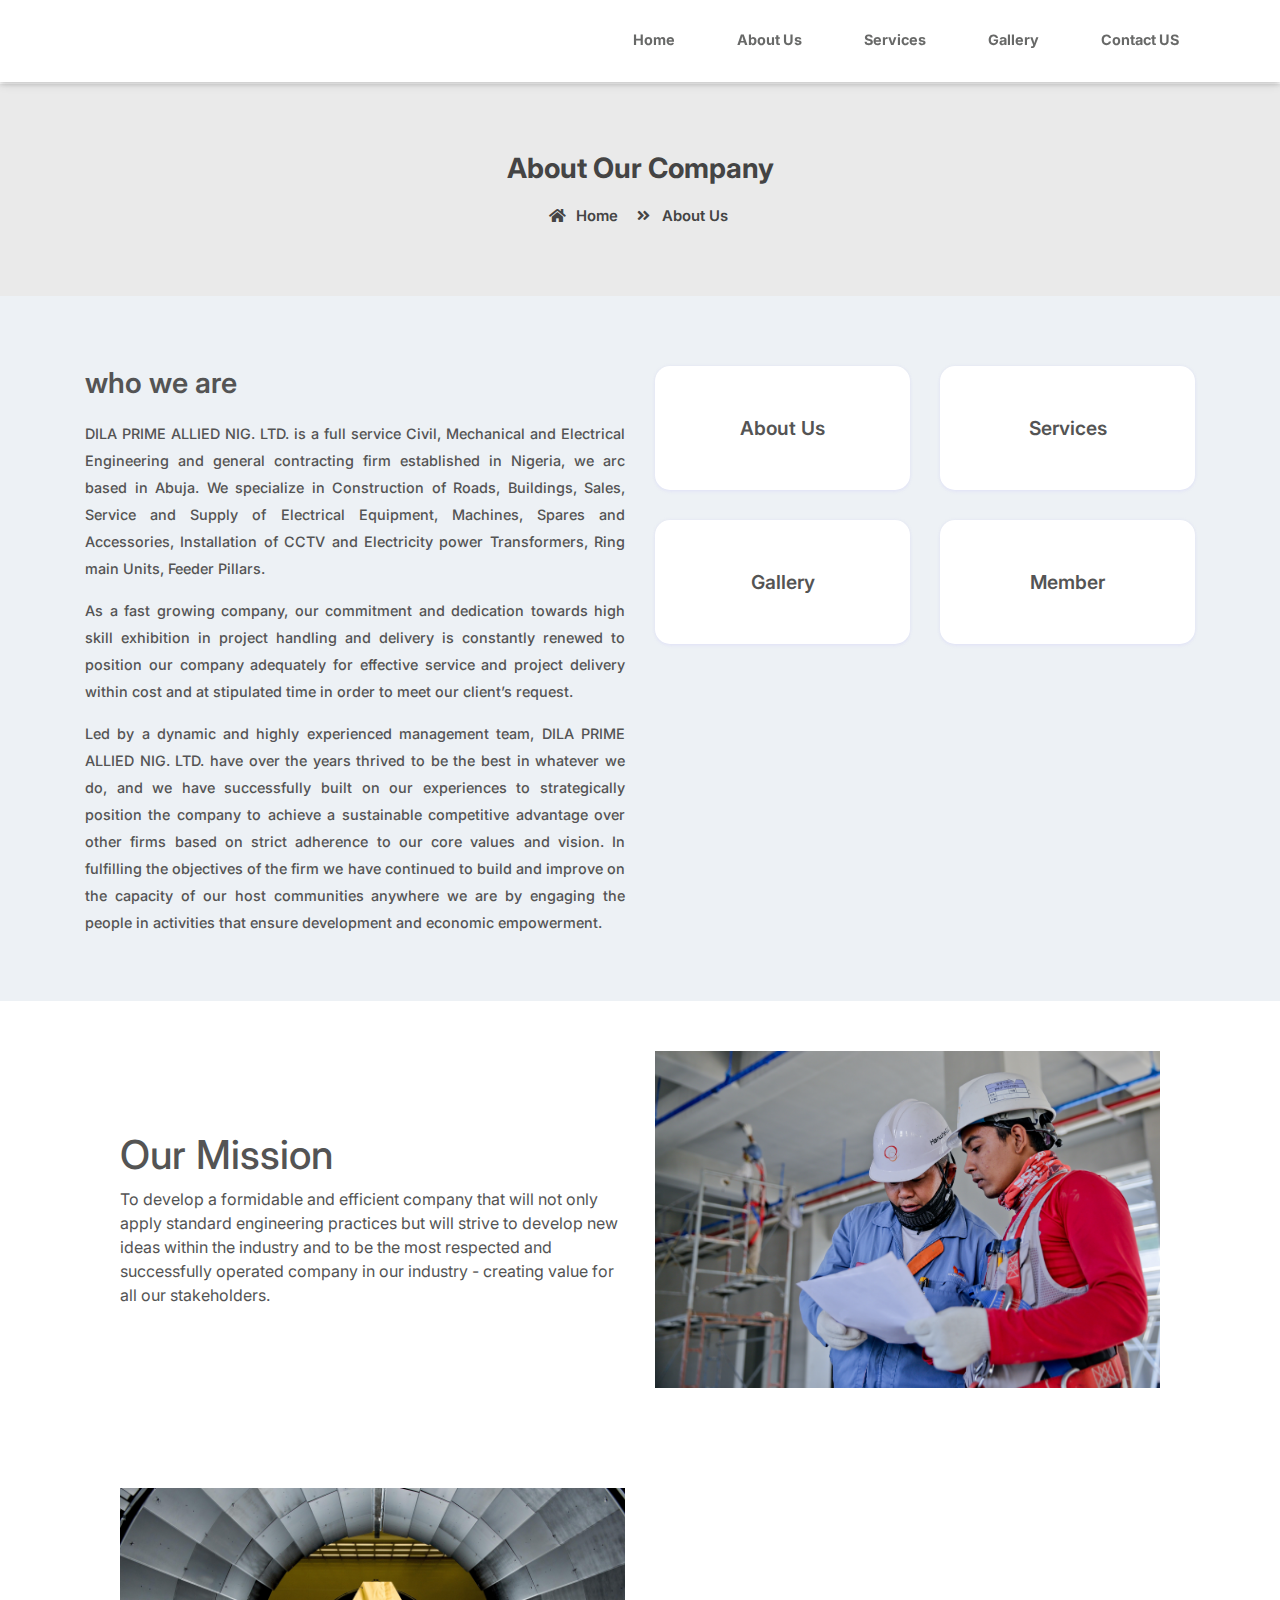
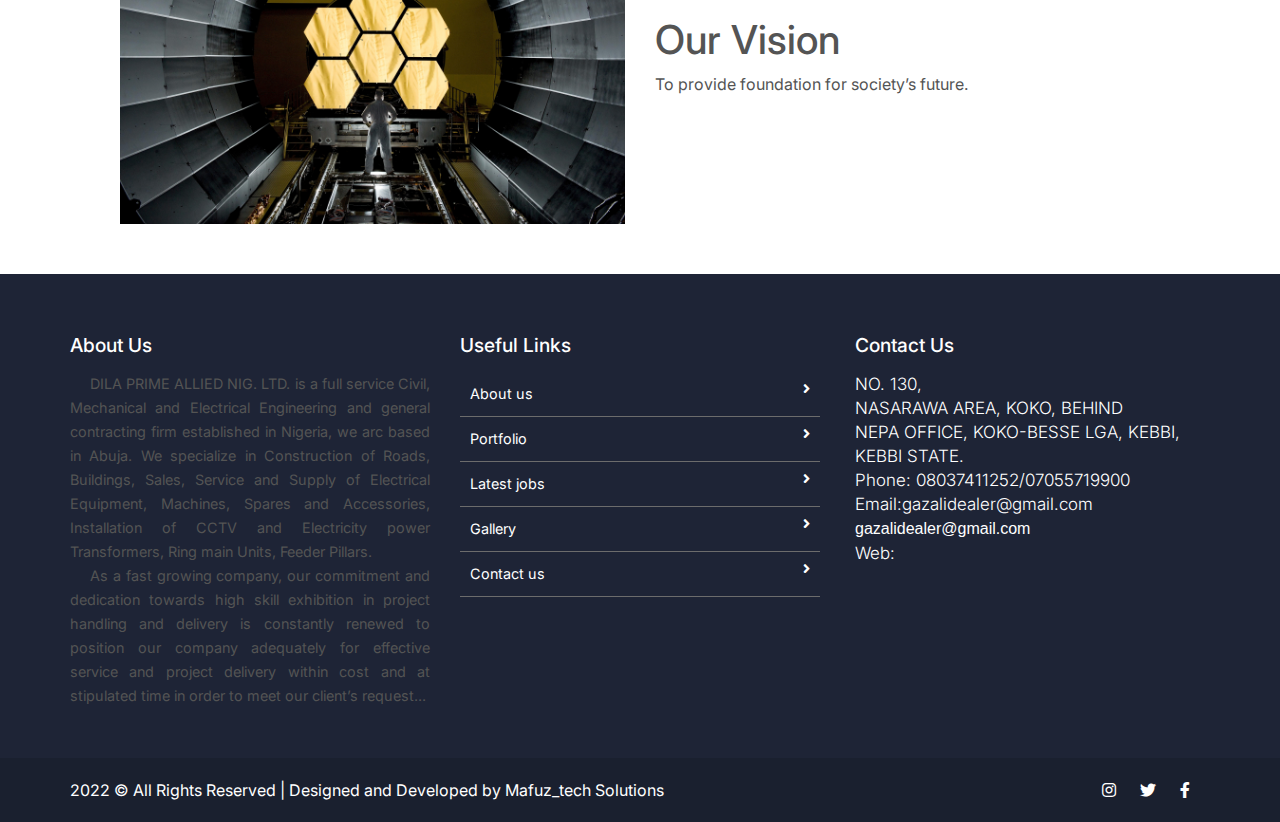
==== about_us.html @ 916b6026 "ADD:Update" ====
<!DOCTYPE html>
<html lang="en">

<head>
    <meta charset="utf-8" />
    <meta name="viewport" content="width=device-width, initial-scale=1, shrink-to-fit=no" />
    <title>Dilaprime Allied Nig.LTD</title>
    <link rel="shortcut icon" href="assets/images/fav.png" type="image/x-icon" />
    <link href="https://fonts.googleapis.com/css2?family=Ubuntu:wght@400;500&display=swap" rel="stylesheet" />
    <link rel="preconnect" href="https://fonts.googleapis.com" />
    <link rel="preconnect" href="https://fonts.gstatic.com" crossorigin />
    <link href="https://fonts.googleapis.com/css2?family=Inter:wght@400;700;800;900&display=swap" rel="stylesheet" />
    <link rel="shortcut icon" href="assets/images/fav.jpg" />
    <link rel="stylesheet" href="assets/css/bootstrap.min.css" />
    <link rel="stylesheet" href="assets/css/all.min.css" />
    <link rel="stylesheet" href="assets/css/animate.css" />
    <link rel="stylesheet" href="assets/plugins/slider/css/owl.carousel.min.css" />
    <link rel="stylesheet" href="assets/plugins/slider/css/owl.theme.default.css" />
    <link rel="stylesheet" type="text/css" href="assets/css/style.css" />
</head>

<body>
    <header class="continer-fluid">
        <div id="menu-jk" class="header-bottom">
            <div class="container">
                <div class="row nav-row">
                    <div class="col-lg-3 col-md-12 logo">
                        <a href="index.html">
                            <img src="" alt="" />
                            <a data-toggle="collapse" data-target="#menu" href="#menu"><i class="fas d-block d-lg-none small-menu fa-bars"></i
                ></a>
                        </a>
                    </div>
                    <div id="menu" class="col-lg-9 col-md-12 d-none d-lg-block nav-col">
                        <ul class="navbad">
                            <li class="nav-item active">
                                <a class="nav-link" href="index.html">Home </a>
                            </li>
                            <li class="nav-item">
                                <a class="nav-link" href="about_us.html">About Us</a>
                            </li>
                            <li class="nav-item">
                                <a class="nav-link" href="services.html">Services</a>
                            </li>

                            <li class="nav-item">
                                <a class="nav-link" href="gallery.html">Gallery</a>
                            </li>

                            <!-- <li class="nav-item">
                                <a class="nav-link" href="blog.html">Blog</a>
                            </li> -->
                            <li class="nav-item">
                                <a class="nav-link" href="contact_us.html">Contact US</a>
                            </li>
                        </ul>
                    </div>
                </div>
            </div>
        </div>
    </header>

    <!--  ************************* Page Title Starts Here ************************** -->

    <div class="page-nav no-margin row">
        <div class="container">
            <div class="row">
                <h2>About Our Company</h2>
                <ul>
                    <li>
                        <a href="#"><i class="fas fa-home"></i> Home</a>
                    </li>
                    <li><i class="fas fa-angle-double-right"></i> About Us</li>
                </ul>
            </div>
        </div>
    </div>

    <!--  ************************* About Us Starts Here ************************** -->

    <div class="about-us container-fluid">
        <div class="container">
            <div class="row natur-row no-margin w-100">
                <div class="text-part col-md-6">
                    <h2>who we are</h2>
                    <p>
                        DILA PRIME ALLIED NIG. LTD. is a full service Civil, Mechanical and Electrical Engineering and general contracting firm established in Nigeria, we arc based in Abuja. We specialize in Construction of Roads, Buildings, Sales, Service and Supply of Electrical
                        Equipment, Machines, Spares and Accessories, Installation of CCTV and Electricity power Transformers, Ring main Units, Feeder Pillars.
                    </p>
                    <p>
                        As a fast growing company, our commitment and dedication towards high skill exhibition in project handling and delivery is constantly renewed to position our company adequately for effective service and project delivery within cost and at stipulated time
                        in order to meet our client’s request.
                    </p>

                    <p>
                        Led by a dynamic and highly experienced management team, DILA PRIME ALLIED NIG. LTD. have over the years thrived to be the best in whatever we do, and we have successfully built on our experiences to strategically position the company to achieve a sustainable
                        competitive advantage over other firms based on strict adherence to our core values and vision. In fulfilling the objectives of the firm we have continued to build and improve on the capacity of our host communities anywhere we
                        are by engaging the people in activities that ensure development and economic empowerment.
                    </p>
                </div>
                <div class="image-part col-md-6">
                    <div class="about-quick-box row">
                        <div class="col-md-6">
                            <div class="about-qcard">
                                <iconify-icon icon="flat-color-icons:about" class="icons"></iconify-icon>
                                <a href="">
                                    <p>About Us</p>
                                </a>
                            </div>
                        </div>
                        <div class="col-md-6">
                            <div class="about-qcard">
                                <iconify-icon icon="ic:outline-design-services" class="icons"></iconify-icon>
                                <a href="services.html">
                                    <p>Services</p>
                                </a>
                            </div>
                        </div>
                        <div class="col-md-6">
                            <div class="about-qcard">
                                <iconify-icon icon="dashicons:format-gallery" class="icons"></iconify-icon>
                                <a href="gallery.html">
                                    <p>Gallery</p>
                                </a>
                            </div>
                        </div>
                        <div class="col-md-6">
                            <div class="about-qcard">
                                <iconify-icon icon="codicon:symbol-enum-member" class="icons"></iconify-icon>
                                <a href="about_us.html">
                                    <p>Member</p>
                                </a>
                            </div>
                        </div>
                    </div>
                </div>
            </div>
        </div>
    </div>

    <!-- ################# Mission Vision Start Here #######################--->

    <section class="container-fluid mission-vision">
        <div class="container">
            <div class="row mission">
                <div class="col-md-6 mv-det">
                    <h1>Our Mission</h1>
                    <p>
                        To develop a formidable and efficient company that will not only apply standard engineering practices but will strive to develop new ideas within the industry and to be the most respected and successfully operated company in our industry - creating value
                        for all our stakeholders.
                    </p>
                </div>
                <div class="col-md-6 mv-img">
                    <img src="assets/imgs/2.jpg" alt="" />
                </div>
            </div>
            <div class="row vision">
                <div class="col-md-6 mv-img">
                    <img src="assets/imgs/6.jpg" alt="" />
                </div>
                <div class="col-md-6 mv-det">
                    <h1>Our Vision</h1>
                    <p>To provide foundation for society’s future.</p>
                </div>
            </div>
        </div>
    </section>

    <!--  ************************* Footer Starts Here ************************** -->

    <footer class="footer">
        <div class="container">
            <div class="row">
                <div class="col-md-4 col-sm-12">
                    <h2>About Us</h2>
                    <p>
                        DILA PRIME ALLIED NIG. LTD. is a full service Civil, Mechanical and Electrical Engineering and general contracting firm established in Nigeria, we arc based in Abuja. We specialize in Construction of Roads, Buildings, Sales, Service and Supply of Electrical
                        Equipment, Machines, Spares and Accessories, Installation of CCTV and Electricity power Transformers, Ring main Units, Feeder Pillars.
                    </p>
                    <p>
                        As a fast growing company, our commitment and dedication towards high skill exhibition in project handling and delivery is constantly renewed to position our company adequately for effective service and project delivery within cost and at stipulated time
                        in order to meet our client’s request...
                    </p>
                </div>
                <div class="col-md-4 col-sm-12">
                    <h2>Useful Links</h2>
                    <ul class="list-unstyled link-list">
                        <li>
                            <a ui-sref="about" href="#/about">About us</a
                ><i class="fa fa-angle-right"></i>
              </li>
              <li>
                <a ui-sref="portfolio" href="#/portfolio">Portfolio</a
                ><i class="fa fa-angle-right"></i>
              </li>
              <li>
                <a ui-sref="products" href="#/products">Latest jobs</a
                ><i class="fa fa-angle-right"></i>
              </li>
              <li>
                <a ui-sref="gallery" href="#/gallery">Gallery</a
                ><i class="fa fa-angle-right"></i>
              </li>
              <li>
                <a ui-sref="contact" href="#/contact">Contact us</a
                ><i class="fa fa-angle-right"></i>
              </li>
            </ul>
          </div>
          <div class="col-md-4 col-sm-12 map-img">
            <h2>Contact Us</h2>
            <address class="md-margin-bottom-40">
              NO. 130, <br />
              NASARAWA AREA, KOKO, BEHIND<br />
              NEPA OFFICE, KOKO-BESSE LGA, KEBBI,<br />
              KEBBI STATE. <br />
              Phone: 08037411252/07055719900<br />
              Email:gazalidealer@gmail.com
              <a href="gazalidealer@gmail.com" class=""
                >gazalidealer@gmail.com</a
              ><br />
              Web: <a href="smart-eye.html" class=""></a>
                            </address>
                </div>
            </div>

            <!-- <div class="nav-box row clearfix">
                <div class="inner col-md-9 clearfix">
                    <ul class="footer-nav clearfix">
                        <li><a href="#">Home</a></li>
                        <li><a href="#">About</a></li>
                        <li><a href="#">Gallery</a></li>
                        <li><a href="#">Servies</a></li>
                        <li><a href="#">Blog</a></li>
                        <li><a href="#">Contact</a></li>
                    </ul>
                </div>
                <div class="donate-link col-md-3">
                    <a href="donate.html" class="btn btn-primary"><span class="btn-title">Donate Now</span></a
            >
          </div>
        </div> -->
        </div>
    </footer>
    <div class="copy">
        <div class="container">
            <a href="#">2022 &copy; All Rights Reserved | Designed and Developed by
          Mafuz_tech Solutions</a
        >

        <span>
          <!-- <a href="#"><i class="fab fa-github"></i></a> -->
            <a href="https://www.instagram.com/dilaprimealliedngltd/"><i class="fab fa-instagram"></i
          ></a>
            <!-- <a><i class="fab fa-pinterest-p"></a> -->
            <a href="#"><i class="fab fa-twitter"></i></a>
            <a href="https://web.facebook.com/profile.php?id=100084961434493"><i class="fab fa-facebook-f"></i
          ></a>
            </span>
        </div>
    </div>
</body>

<script src="assets/js/jquery-3.2.1.min.js"></script>
<script src="assets/js/popper.min.js"></script>
<script src="assets/js/bootstrap.min.js"></script>
<script src="assets/plugins/scroll-fixed/jquery-scrolltofixed-min.js"></script>
<script src="assets/plugins/slider/js/owl.carousel.min.js"></script>
<script src="assets/js/script.js"></script>
<script src="https://code.iconify.design/iconify-icon/1.0.0-beta.3/iconify-icon.min.js"></script>

</html>
---- assets/css/style.css ----
/* ===================================== Import Variables ================================== */

@import url(https://fonts.googleapis.com/css?family=Montserrat:300,400,600,700);
@import url(https://fonts.googleapis.com/css?family=Arimo:300,400,400italic,700,700italic);

/* ===================================== Basic CSS ==================================== */

* {
    margin: 0px;
    padding: 0px;
    list-style: none;
}

img {
    max-width: 100%;
}

a {
    text-decoration: none;
    outline: none;
    color: rgb(29, 28, 28);
}

a:hover {
    background-color: none;
    color: rgb(59, 59, 59);
}

ul {
    margin-bottom: 0;
    padding-left: 0;
}

a:hover,
a:focus,
input,
textarea {
    text-decoration: none;
    outline: none;
}

.center {
    text-align: center;
}

.left {
    text-align: left;
}

.right {
    text-align: right;
}

.cp {
    cursor: pointer;
}

html,
body {
    height: 100%;
    font-family: "inter", sans-serif;
    font-weight: 400;
    line-height: 1.5rem;
}

p {
    margin-bottom: 0px;
    width: 100%;
    color: #545454;
}

.no-padding {
    padding: 0px;
}

.no-margin {
    margin: 0px;
}

.hid {
    display: none;
}

.top-mar {
    margin-top: 15px;
}

.h-100 {
    height: 100%;
}

::placeholder {
    color: #747f8a !important;
    font-size: 13px;
    opacity: 0.5 !important;
}

.container-fluid {
    padding: 0px;
}

h1,
h2,
h3,
h4,
h5,
h6 {
    color: #545454;
}

body {
    background-color: #f1f1f145 !important;
    -webkit-font-smoothing: antialiased;
    -moz-osx-font-smoothing: grayscale;
    text-rendering: optimizeLegibility;
    /* color: #424141; */
    overflow-x: hidden;
}

.session-title {
    padding: 30px;
    margin: 0px;
    margin-bottom: 20px;
}

@media screen and (max-width: 767px) {
    .session-title {
        padding: 5px;
    }
}

.session-title h2 {
    width: 100%;
    text-align: center;
    font-weight: 600;
    margin-bottom: 0px;
}

.session-title p {
    max-width: 850px;
    text-align: center;
    float: none;
    margin: auto;
    font-size: 0.9rem;
    margin-top: 6px;
}

.session-title span {
    float: right;
    font-style: italic;
}

.inner-title {
    padding: 20px;
    padding-left: 0px;
    margin: 0px;
    margin-bottom: 10px;
    padding-bottom: 0px;
    border-bottom: 1px solid #ccccccc4;
    display: block;
    padding-right: 0px;
}

.inner-title h2 {
    width: 100%;
    text-align: center;
    font-size: 1rem;
    font-weight: 600;
    text-align: left;
    border-bottom: 1px solid #863dd9;
    padding-bottom: 10px;
    margin-bottom: 0px;
    width: 300px;
}

.inner-title p {
    width: 100%;
    text-align: center;
}

.inner-title .btn {
    float: right;
    margin-top: -38px;
    font-weight: 600;
    font-size: 0.8rem;
}

.page-nav {
    background-size: 100%;
    padding: 68px;
    text-align: center;
    background-color: #eaeaea;
}

.page-nav ul {
    float: none;
    margin: auto;
}

@media screen and (max-width: 992px) {
    .page-nav {
        background-size: auto;
    }
}

@media screen and (max-width: 767px) {
    .page-nav {
        padding-top: 200px;
        padding-bottom: 40px;
    }
}

@media screen and (max-width: 356px) {
    .page-nav {
        padding-top: 200px;
        padding-bottom: 40px;
    }
}

.page-nav h2 {
    font-size: 28px;
    width: 100%;
    font-weight: 700;
    color: #444;
}

@media screen and (max-width: 600px) {
    .page-nav h2 {
        font-size: 26px;
    }
}

.page-nav ul li {
    float: left;
    margin-right: 10px;
    margin-top: 10px;
    font-size: 16px;
    font-size: 0.93rem;
    font-weight: 600;
    color: #444;
}

.page-nav ul li i {
    width: 30px;
    text-align: center;
    color: #444;
}

.page-nav ul li a {
    color: #444;
    font-size: 0.93rem;
    font-weight: 600;
}

.logo {
    height: 4.5rem;
    background-color: none;
    color: #3cc88f;
}

.btn-success {
    background-color: #51be78;
    border-color: #51be78;
}

.btn-success:hover {
    background-color: #51be78 !important;
    border-color: #51be78 !important;
}

.btn-success:active {
    background-color: #51be78 !important;
    border-color: #51be78 !important;
}

.btn-success:focus {
    background-color: #51be78 !important;
    border-color: #51be78 !important;
    box-shadow: none !important;
}

.btn-primary {
    background-color: #3cc88f;
    border-color: #3cc88f;
}

.btn-primary:hover {
    background-color: #3cc88f !important;
    border-color: #3cc88f !important;
}

.btn-primary:active {
    background-color: #3cc88f !important;
    border-color: #3cc88f !important;
}

.btn-primary:focus {
    background-color: #3cc88f !important;
    border-color: #3cc88f !important;
    box-shadow: none !important;
}

.btn {
    box-shadow: 0 3px 1px -2px rgba(0, 0, 0, 0.2), 0 2px 2px 0 rgba(0, 0, 0, 0.14), 0 1px 5px 0 rgba(0, 0, 0, 0.12);
    border-radius: 2px;
}

.form-control:focus {
    box-shadow: none !important;
    border: 1px solid #ccc;
}

.btn-light {
    background-color: #fff;
    color: #3f3f3f;
}

.collapse.show {
    display: block !important;
}

.form-control:focus {
    box-shadow: none;
    border: 1px solid #ccc;
}

.form-control {
    background-color: #f8f8f8;
    margin-bottom: 20px;
}

.form-control:focus {
    background-color: #fff;
    border-color: #ccc;
}

.container {
    max-width: 1170px;
}

@media screen and (max-width: 575px) {
    .container {
        padding: 10px 15px;
    }
}


/* =================== Header Style Starts Here =================== */

header {
    box-shadow: 0 2px 5px 0 rgba(0, 0, 0, 0.16), 0 2px 10px 0 rgba(0, 0, 0, 0.12);
    background-color: #fff;
    width: 100%;
    z-index: 99;
}

header .logo {
    padding-top: 9px;
}

header .header-top {
    background-color: rgb(170, 167, 167);
    border-bottom: 1px solid #d3d7cea6;
    padding: 7px;
}

header .header-top .col-det .ulleft li {
    float: left;
    padding: 12px;
    color: #686968;
    font-size: 0.9rem;
}

header .header-top .col-det .ulleft li i {
    margin-right: 5px;
    color: #bfbfbf;
}

header .header-top .col-det .ulleft li span {
    margin-left: 15px;
}

header .header-top .col-det .ulright {
    float: right;
}

header .header-top .col-det .ulright li {
    float: left;
    padding: 10px;
    color: #d3d7ce;
    font-size: 1rem;
    font-weight: 600;
}

header .header-top .col-det .ulright li i {
    margin-right: 5px;
    color: #8c8a8a;
}

header .header-top .col-det .ulright li small {
    color: #8c8a8a;
    font-weight: 600;
}

header .header-top .col-det .ulright li span {
    margin-left: 15px;
}

header .header-top .btn-bhed {
    padding-top: 7px;
    text-align: right;
}

header .header-top .btn-bhed .btn {
    padding: 5px 23px;
    border-radius: 50px;
    margin-left: 5px;
}

header .header-bottom {
    padding: 6px;
    background-color: #fff;
}

@media screen and (max-width: 991px) {
    header .header-bottom {
        padding: 0px;
    }
}

@media screen and (max-width: 991px) {
    header .header-bottom img {
        padding: 5px;
        margin-top: 0px;
        max-width: 230px;
    }
}

header .nav-col .navbad {
    display: block;
    float: right;
}

@media screen and (max-width: 991px) {
    header .nav-col .navbad {
        width: 100%;
    }
}

header .nav-col .navbad li {
    padding: 15px 15px;
    font-weight: 700;
    font-size: 0.9rem;
    float: left;
}

@media screen and (max-width: 1005px) {
    header .nav-col .navbad li {
        padding: 15px 12px;
    }
}

@media screen and (max-width: 991px) {
    header .nav-col .navbad li {
        float: none;
        width: 100%;
        padding: 10px;
    }
}

header .nav-col .navbad li a {
    color: #686968 !important;
    /* border: 1px solid #ccc; */
    /* border-radius: 50px; */
}

header .nav-col .navbad li a:hover {
    background-color: #3cc88f;
    color: #fff !important;
}

header .nav-col .navbad .nav-btn {
    float: right;
}

header .small-menu {
    float: right;
    color: #686968;
    font-size: 1.8rem;
    position: absolute;
    right: 13px;
    top: 19px;
}

@media screen and (max-width: 767px) {
    .navbar {
        padding: 0px;
    }
}

.navbar-toggler {
    position: absolute;
    right: 0px;
    top: -40px;
}

@media screen and (max-width: 767px) {
    .navbar-toggler {
        top: -50px;
    }
}

.scroll-to-fixed-fixed {
    background-color: #fff;
    box-shadow: 0 2px 5px 0 rgba(0, 0, 0, 0.16), 0 2px 10px 0 rgba(0, 0, 0, 0.12);
}

.scroll-to-fixed-fixed {
    padding: 5px !important;
}


/* =================== Slider Style Starts Here =================== */

.slider {
    position: relative;
}

.slider-captions {
    position: absolute;
    bottom: 132px;
}

@media screen and (max-width: 1050px) {
    .slider-captions {
        bottom: 100px !important;
        width: 90%;
        text-align: center;
        float: none;
        margin: auto;
    }
    .slider-captions .slider-title {
        font-size: 42px;
    }
}

@media screen and (max-width: 810px) {
    .slider-captions {
        bottom: 50px !important;
    }
    .slider-captions .slider-title {
        font-size: 32px;
        color: #1a202f;
    }
}

@media screen and (max-width: 572px) {
    .slider-captions .slider-text {
        /* display: none; */
        color: #1a202f;
    }
}

.slider-title {
    font-size: 66px;
    font-weight: 600;
    color: #fff;
    letter-spacing: -3px;
}

.slider-text {
    margin-bottom: 20px;
    color: #fff;
}

.slider-img {
    background: -moz-linear-gradient( top, rgba(45, 32, 44, 0.3) 0%, rgba(45, 32, 44, 0.1) 100%);
    background: -webkit-linear-gradient( top, rgba(45, 32, 44, 0.3) 0%, rgba(45, 32, 44, 0.1) 100%);
    background: linear-gradient( to bottom, rgba(45, 32, 44, 0.3) 0%, rgba(45, 32, 44, 0.1) 100%);
    filter: progid: DXImageTransform.Microsoft.gradient(startColorstr='#cc1b2429', endColorstr='#cc1b2429', GradientType=0);
    position: relative;
    height: 500px;
}

.slider-img img {
    position: relative;
    z-index: -1;
}

.slider .owl-nav .owl-prev,
.slider .owl-nav .owl-next {
    color: #fff;
    display: inline-block;
    zoom: 1;
    margin: 5px;
    padding: 6px 12px;
    font-size: 22px;
    -webkit-border-radius: 23px;
    -moz-border-radius: 23px;
    border-radius: 23px;
    background: transparent;
    filter: Alpha(Opacity=50);
    line-height: 1;
    border: 2px solid #fff;
}

.owl-controls.clickable .owl-buttons div:hover {
    filter: Alpha(Opacity=100);
    opacity: 1;
    text-decoration: none;
    background-color: #fff;
}

.slider .owl-nav .owl-prev {
    position: absolute;
    top: 40%;
    left: 25px;
}

.slider .owl-nav .owl-next {
    position: absolute;
    top: 40%;
    right: 25px;
}

.slider .owl-dots .owl-dot {
    position: relative;
    text-align: center;
    bottom: 40px;
    max-width: 1140px;
    margin: 0 auto;
}

.slider .owl-dots .owl-dot span {
    display: block;
    width: 14px;
    height: 14px;
    margin: 0px 0px 10px 10px;
    filter: Alpha(Opacity=50);
    /*IE7 fix*/
    opacity: 0.8;
    -webkit-border-radius: 20px;
    -moz-border-radius: 20px;
    border-radius: 20px;
    border: 2px solid #fff;
    float: left;
}

.slider .owl-dots .owl-dot.active span {
    background-color: #fff;
}

.slider .owl-dots .owl-dot.active span,
.slider .owl-controls.clickable .owl-page:hover span {
    background-color: #fff;
    filter: Alpha(Opacity=100);
    /*IE7 fix*/
    opacity: 1;
}

.slider .col-lg-offset-2 {
    float: none;
    margin: auto;
}


/* ===================================== About CSS ================================== */

.about-us {
    background-color: #edf1f5;
    padding: 50px;
}

@media screen and (max-width: 940px) {
    .about-us {
        padding: 30px 10px;
    }
}

.about-us .natur-row {
    margin-top: 20px;
}

.about-us .text-part h2 {
    font-weight: 600;
    font-size: 1.8rem;
    margin-bottom: 20px;
}

.about-us .text-part p {
    text-indent: 0;
    margin-bottom: 15px;
    line-height: 27px;
    font-weight: 500;
    text-align: justify;
    font-size: 0.9rem;
}

.about-us .image-part .about-quick-box .about-qcard {
    padding: 50px 30px;
    background-color: #fff;
    box-shadow: 0 2px 3px 0 rgba(218, 218, 253, 0.35), 0 0px 3px 0 rgba(206, 206, 238, 0.35);
    border-radius: 15px;
    text-align: center;
    margin-bottom: 30px;
}

.about-us .image-part .about-quick-box .about-qcard p {
    font-weight: 600;
    font-size: 1.2rem;
}

.about-us .image-part .about-quick-box .about-qcard i {
    font-size: 3rem;
    margin-bottom: 30px;
    color: #3cc88f;
}

.about-us .image-part .about-quick-box .about-qcard .red {
    color: #ff6b70;
}

.about-us .image-part .about-quick-box .about-qcard .yell {
    color: #f7a900;
}

.about-us .image-part .about-quick-box .about-qcard .blu {
    color: #21d7d9;
}

.icons {
    font-size: 3rem;
    margin-bottom: 30px;
    color: #3cc88f;
}


/* ===================================== Events Home CSS ================================== */

.events {
    background-color: #efefef2e;
    padding: 50px;
}

@media screen and (max-width: 940px) {
    .events {
        padding: 30px 10px;
    }
}

.events .event-ro .event-box {
    text-align: center;
    margin-bottom: 20px;
}

.events .event-ro .event-box img {
    margin-bottom: 20px;
}

.events .event-ro .event-box h4 {
    font-size: 18px;
}

.events .event-ro .event-box .raises {
    margin-bottom: 10px;
}

.events .event-ro .event-box .raises span {
    color: #71b61b;
}

.events .event-ro .event-box .desic {
    font-size: 13px;
    margin-bottom: 15px;
    text-align: left;
}

.event-box-head {
    text-align: left;
    font-weight: bold;
    font-style: oblique;
}

.event-box-img {
    height: 12.1rem;
}


/* ===================================== Mission Vision CSS ================================== */

.mission-vision {
    background-color: #fff;
}

.mission-vision .mission {
    padding: 50px;
}

@media screen and (max-width: 940px) {
    .mission-vision .mission {
        padding: 30px 10px;
    }
}

.mission-vision .vision {
    padding: 50px;
}

@media screen and (max-width: 940px) {
    .mission-vision .vision {
        padding: 30px 10px;
    }
}

.mission-vision .mv-det {
    margin: auto;
}


/* =====================================Achievements CSS ================================== */

.doctor-message {
    background-image: url("assets/imgs/29.jpg");
    background-attachment: fixed;
    background-size: contain;
}

.doctor-message .session-title h2 {
    color: #fff;
}

.doctor-message .inner-lay {
    background-color: rgba(0, 0, 0, 0.8);
    padding: 50px;
    color: #fff;
}

@media screen and (max-width: 940px) {
    .doctor-message .inner-lay {
        padding: 30px 10px;
    }
}

.doctor-message .inner-lay .numb {
    text-align: center;
    padding: 30px;
}

.doctor-message .inner-lay .numb h3 {
    font-size: 42px;
    padding-bottom: 10px;
    border-bottom: 1px solid #ccc;
    margin-bottom: 20px;
    color: #fff;
}


/* ===================================== Our Blog CSS ================================== */

.our-blog {
    background-color: #fdfdfd;
    padding: 40px;
}

@media screen and (max-width: 967px) {
    .our-blog {
        padding: 30px 0px;
    }
}

.our-blog .single-blog {
    margin-bottom: 20px;
    background-color: #fff;
    box-shadow: 0 2px 6px 0 rgba(218, 218, 253, 0.65), 0 2px 6px 0 rgba(206, 206, 238, 0.54);
}

.our-blog .single-blog figure {
    margin-bottom: 5px;
}

.our-blog .single-blog .blog-detail {
    padding: 15px;
}

.our-blog .single-blog small {
    color: #71b61b;
    font-size: 12px;
}

.our-blog .single-blog h4 {
    font-size: 1.2rem;
    margin-bottom: 10px;
    margin-top: 10px;
}

.our-blog .single-blog p {
    text-align: justify;
    text-indent: 20px;
}

.our-blog .single-blog .link a {
    font-size: 12px;
    color: #71b61b;
}

.our-blog .single-blog .link i {
    padding-top: 6px;
    margin-left: 5px;
    color: #ffffff;
}


/* ===================================== Fooer CSS ================================== */

.footer {
    padding: 50px;
    padding-bottom: 50px;
    background-color: #1e2436;
    color: #fff;
}

@media screen and (max-width: 940px) {
    .footer {
        padding: 30px 10px;
    }
}

.footer h2 {
    font-size: 26px;
    margin-top: 10px;
    color: #fff;
    font-size: 1.2rem;
    margin-bottom: 15px;
}

.footer p {
    text-align: justify;
    text-indent: 20px;
    font-size: 0.9rem;
}

.footer .link-list li {
    padding: 10px;
    border-bottom: 1px solid #6c6c6c;
    font-size: 0.9rem;
}

.footer .link-list li a {
    color: #fff;
}

.footer .link-list li i {
    float: right;
}

.footer .map-img {
    font-weight: 600;
    font-size: 17px;
    padding-left: 20px;
}

.footer address {
    font-weight: 300;
}

.footer address a {
    color: #fff;
    font-size: 1rem;
    font-family: "mouse-300", Arial, Helvetica, sans-serif;
}

.copy {
    padding: 20px;
    background: #1a202f;
    color: #fff;
}

.copy a {
    color: #fff;
}

.copy span {
    float: right;
}

.copy span i {
    margin-right: 20px;
}

.kf-2 {
    background-color: #fcfcfc;
    padding: 50px;
}

@media screen and (max-width: 940px) {
    .kf-2 {
        padding: 30px 10px;
    }
}

.kf-2 .single-key {
    box-shadow: 0 2px 3px 0 rgba(218, 218, 253, 0.35), 0 0px 3px 0 rgba(206, 206, 238, 0.35);
}


/* ===================================== Our Team Starts Here ===================================== */

.our-team {
    padding: 50px;
    background-color: #cccccc1c;
}

@media screen and (max-width: 940px) {
    .our-team {
        padding: 30px 10px;
    }
}

.our-team .team-row {
    margin-top: 20px;
}

.our-team .team-row .single-usr {
    box-shadow: 0 2px 6px 0 rgba(218, 218, 253, 0.65), 0 2px 6px 0 rgba(206, 206, 238, 0.54);
    margin-bottom: 20px;
}

.our-team .team-row .single-usr img {
    width: 100%;
}

.our-team .team-row .single-usr .det-o {
    padding: 20px;
    background-color: #3cc88f;
}

.our-team .team-row .single-usr .det-o h4 {
    color: #fff;
    margin-bottom: 0px;
    font-size: 1.1rem;
    font-weight: 600;
}

.our-team .team-row .single-usr .det-o i {
    color: #fff;
    font-size: 0.8rem;
}

.nav-box {
    margin-top: 50px;
    border-radius: 50px;
    border: 1px solid #ccc;
}

.nav-box ul li {
    float: left;
    padding: 15px;
}

.nav-box ul li a {
    color: #ffff;
}

.nav-box .btn {
    margin-top: 7px;
    float: right;
    border-radius: 50px;
}


/* ===================================== Gallery Style  ================================== */

.gallery-filter {
    width: 100%;
    text-align: center;
}

.gallery-filter .btn {
    background-color: #fff;
}

.gallery {
    padding: 50px;
    padding: 30px;
    background-color: #fff;
}

@media screen and (max-width: 940px) {
    .gallery {
        padding: 30px 10px;
    }
}

.gallery-title {
    font-size: 36px;
    color: #00ab9f;
    text-align: center;
    font-weight: 500;
    margin-bottom: 70px;
}

.gallery-title:after {
    content: "";
    position: absolute;
    width: 7.5%;
    left: 46.5%;
    height: 45px;
    border-bottom: 1px solid #3cc88f;
}

.filter-button {
    font-size: 18px;
    border: 1px solid #3cc88f;
    border-radius: 5px;
    text-align: center;
    color: #3cc88f;
    margin-bottom: 30px;
}

.filter-button:hover {
    font-size: 18px;
    border: 1px solid #3cc88f;
    border-radius: 5px;
    text-align: center;
    color: #ffffff;
    background-color: #3cc88f;
}

.btn-default:active .filter-button:active {
    background-color: #3cc88f;
    color: white;
}

.port-image {
    width: 100%;
}

.gallery_product {
    margin-bottom: 30px;
}


/*# sourceMappingURL=style.css.map */
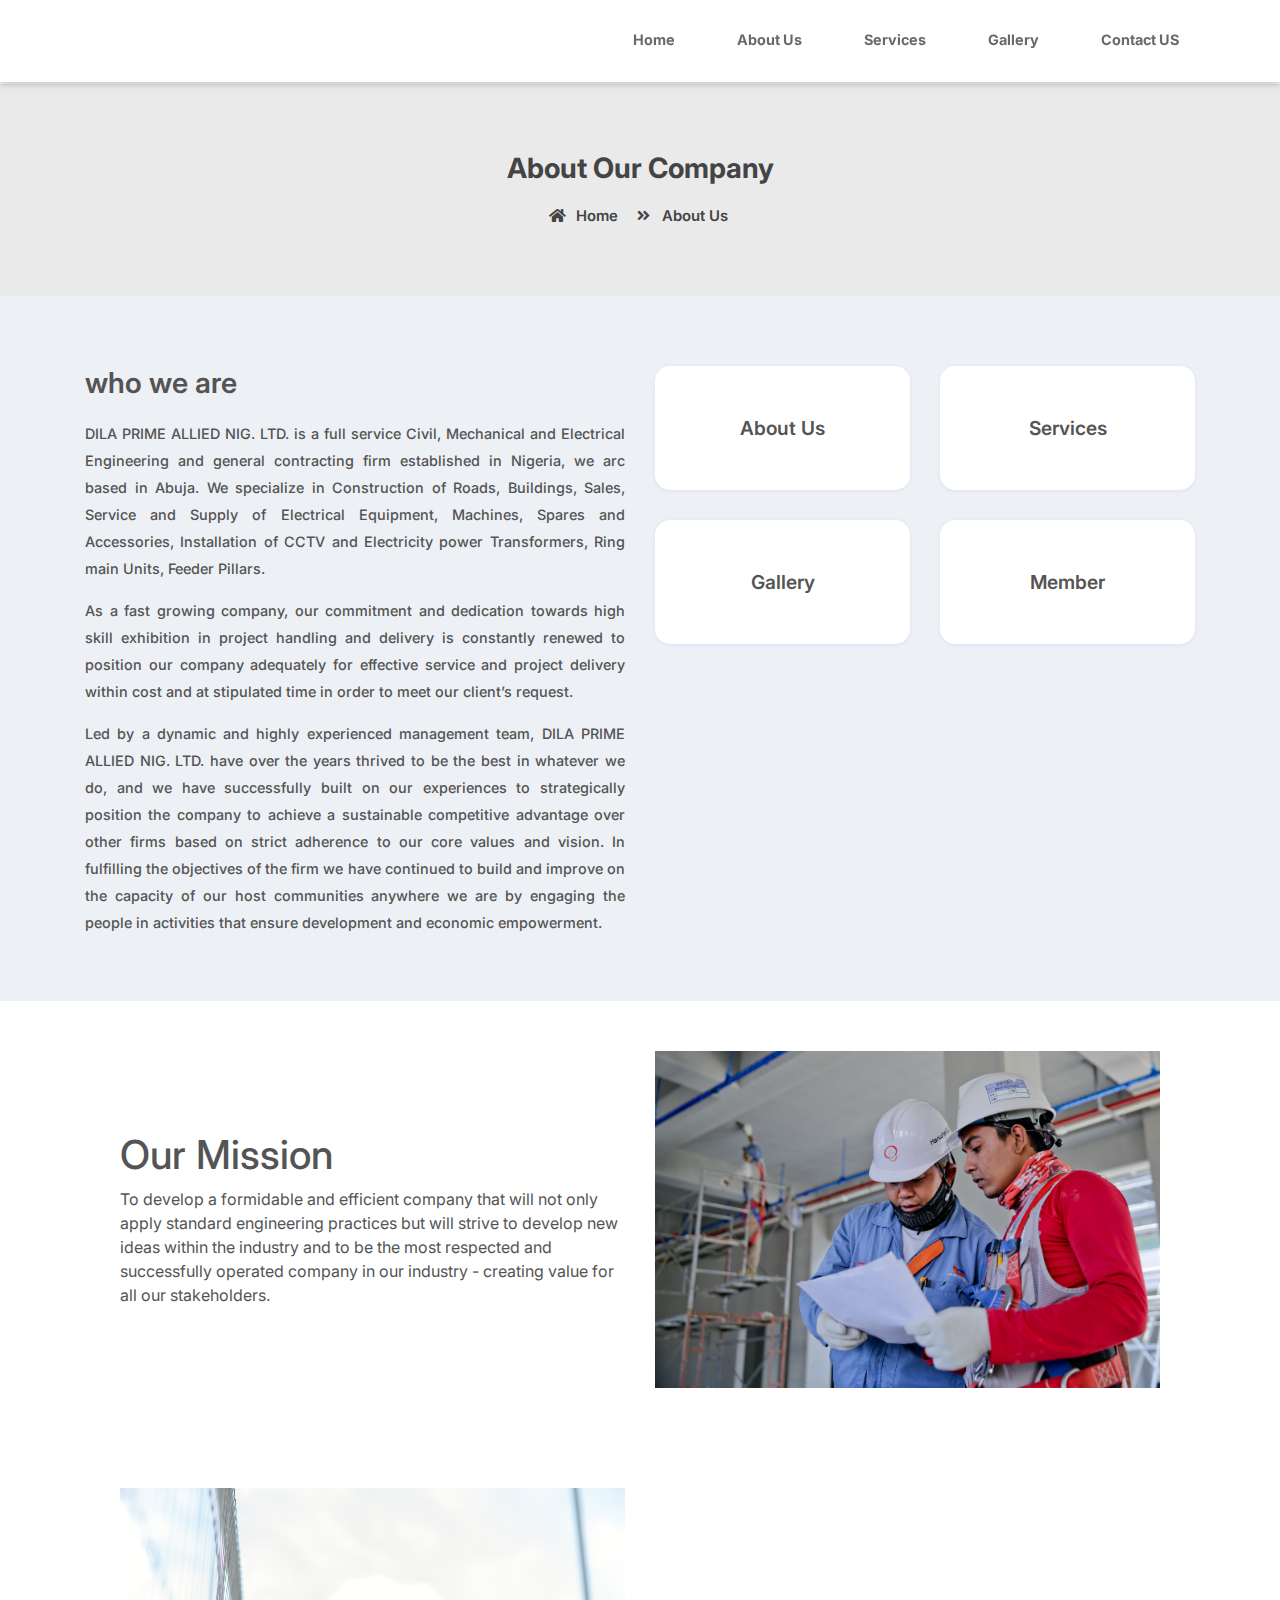
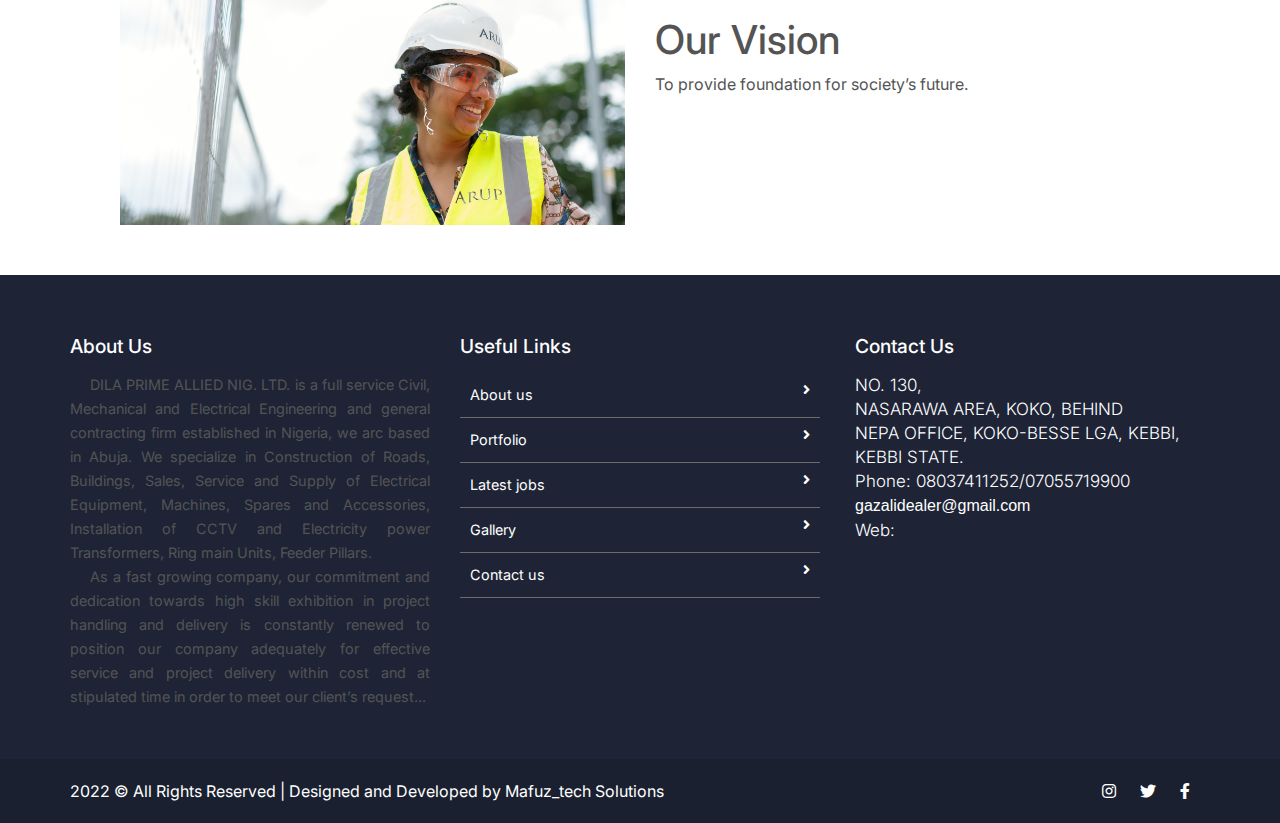
==== commit ce1183a5: "Fixed errors" ====
--- a/about_us.html
+++ b/about_us.html
@@ -156,7 +156,7 @@
             </div>
             <div class="row vision">
                 <div class="col-md-6 mv-img">
-                    <img src="assets/imgs/6.jpg" alt="" />
+                    <img src="assets/imgs/vision.jpg" alt="" />
                 </div>
                 <div class="col-md-6 mv-det">
                     <h1>Our Vision</h1>
@@ -215,7 +215,6 @@
               NEPA OFFICE, KOKO-BESSE LGA, KEBBI,<br />
               KEBBI STATE. <br />
               Phone: 08037411252/07055719900<br />
-              Email:gazalidealer@gmail.com
               <a href="gazalidealer@gmail.com" class=""
                 >gazalidealer@gmail.com</a
               ><br />
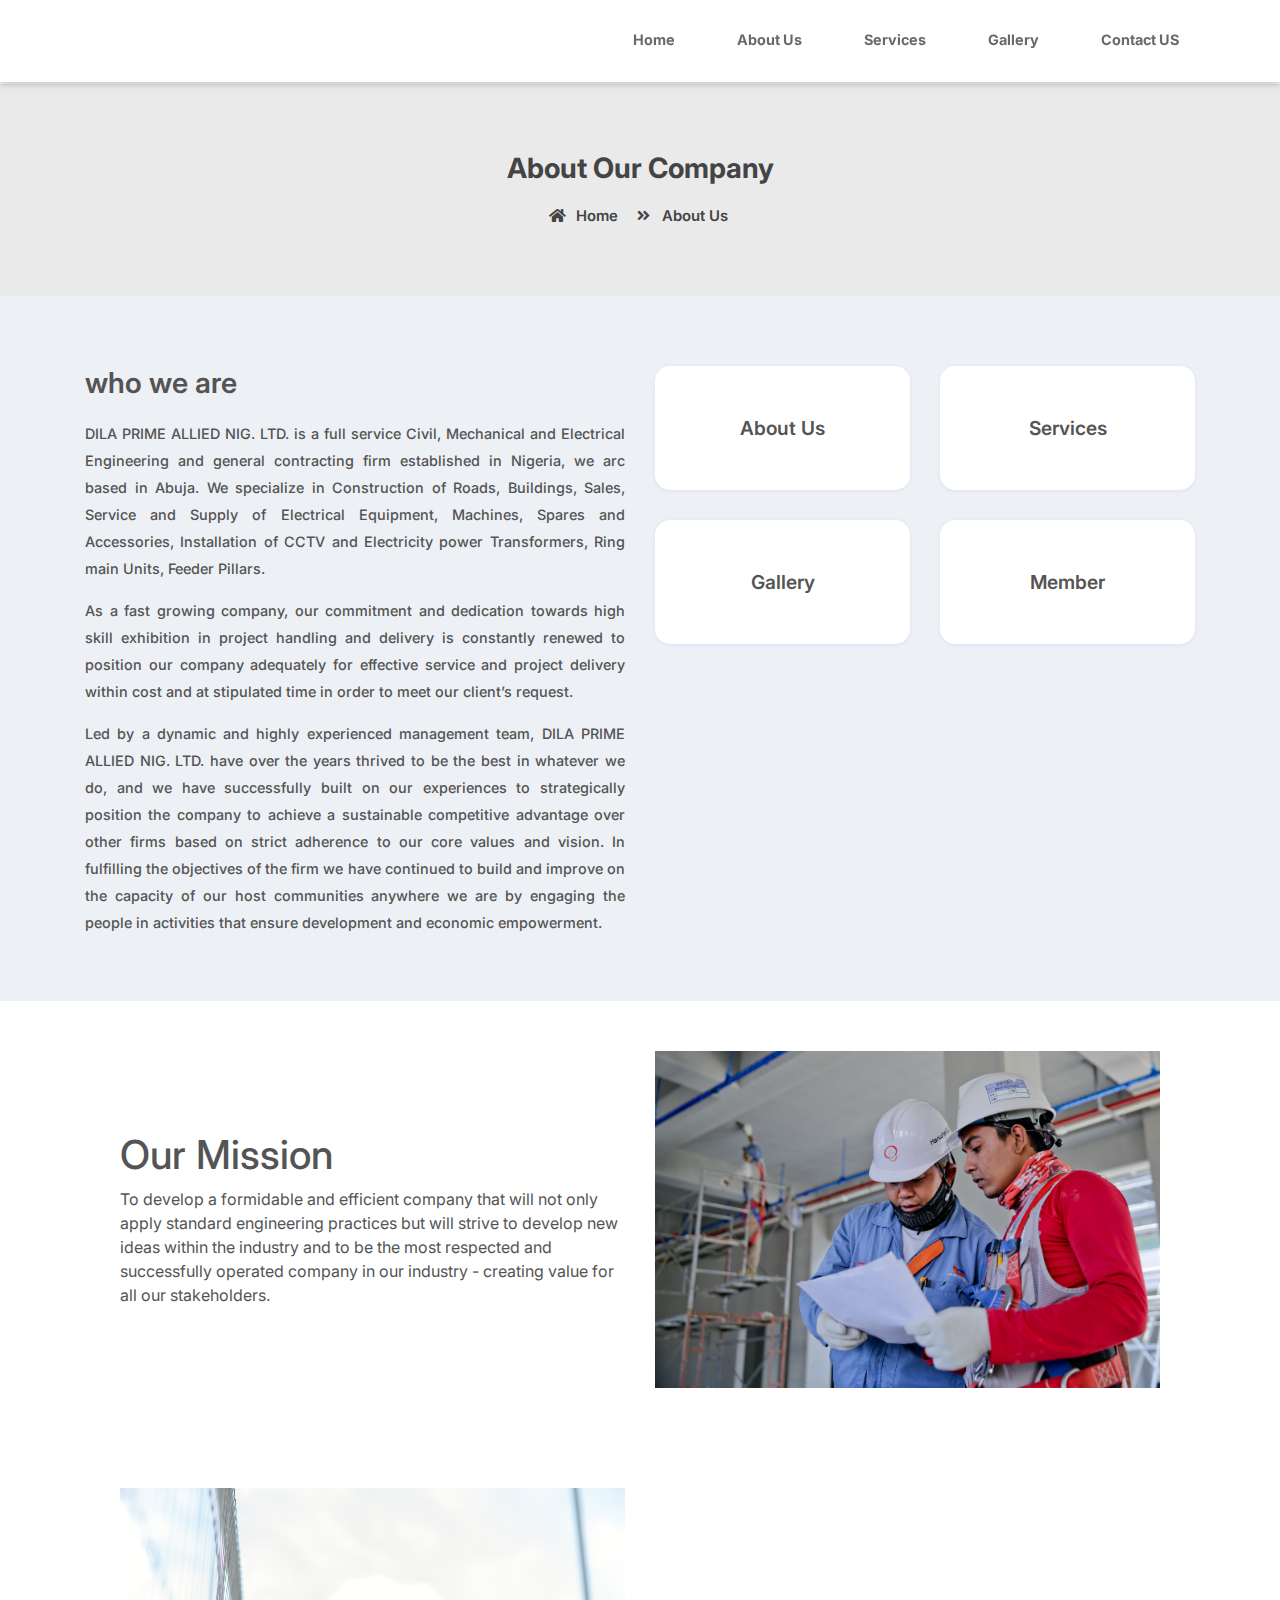
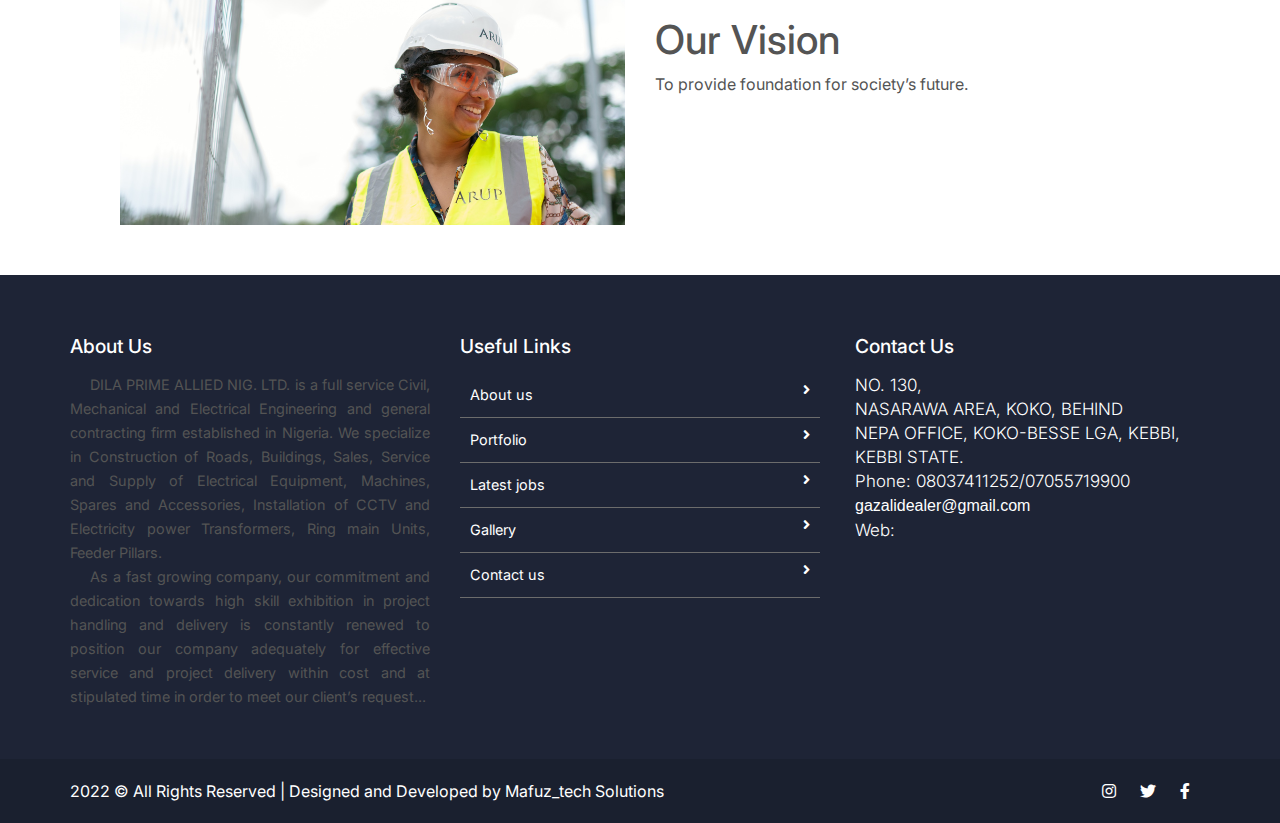
==== commit 57687476: "Hot fixed" ====
--- a/about_us.html
+++ b/about_us.html
@@ -127,7 +127,7 @@
                         <div class="col-md-6">
                             <div class="about-qcard">
                                 <iconify-icon icon="codicon:symbol-enum-member" class="icons"></iconify-icon>
-                                <a href="about_us.html">
+                                <a href="members.html">
                                     <p>Member</p>
                                 </a>
                             </div>
@@ -174,8 +174,8 @@
                 <div class="col-md-4 col-sm-12">
                     <h2>About Us</h2>
                     <p>
-                        DILA PRIME ALLIED NIG. LTD. is a full service Civil, Mechanical and Electrical Engineering and general contracting firm established in Nigeria, we arc based in Abuja. We specialize in Construction of Roads, Buildings, Sales, Service and Supply of Electrical
-                        Equipment, Machines, Spares and Accessories, Installation of CCTV and Electricity power Transformers, Ring main Units, Feeder Pillars.
+                        DILA PRIME ALLIED NIG. LTD. is a full service Civil, Mechanical and Electrical Engineering and general contracting firm established in Nigeria. We specialize in Construction of Roads, Buildings, Sales, Service and Supply of Electrical Equipment, Machines,
+                        Spares and Accessories, Installation of CCTV and Electricity power Transformers, Ring main Units, Feeder Pillars.
                     </p>
                     <p>
                         As a fast growing company, our commitment and dedication towards high skill exhibition in project handling and delivery is constantly renewed to position our company adequately for effective service and project delivery within cost and at stipulated time
@@ -243,7 +243,7 @@
     </footer>
     <div class="copy">
         <div class="container">
-            <a href="#">2022 &copy; All Rights Reserved | Designed and Developed by
+            <a href="https://www.instagram.com/mafuz_tech_solutions/">2022 &copy; All Rights Reserved | Designed and Developed by
           Mafuz_tech Solutions</a
         >
 
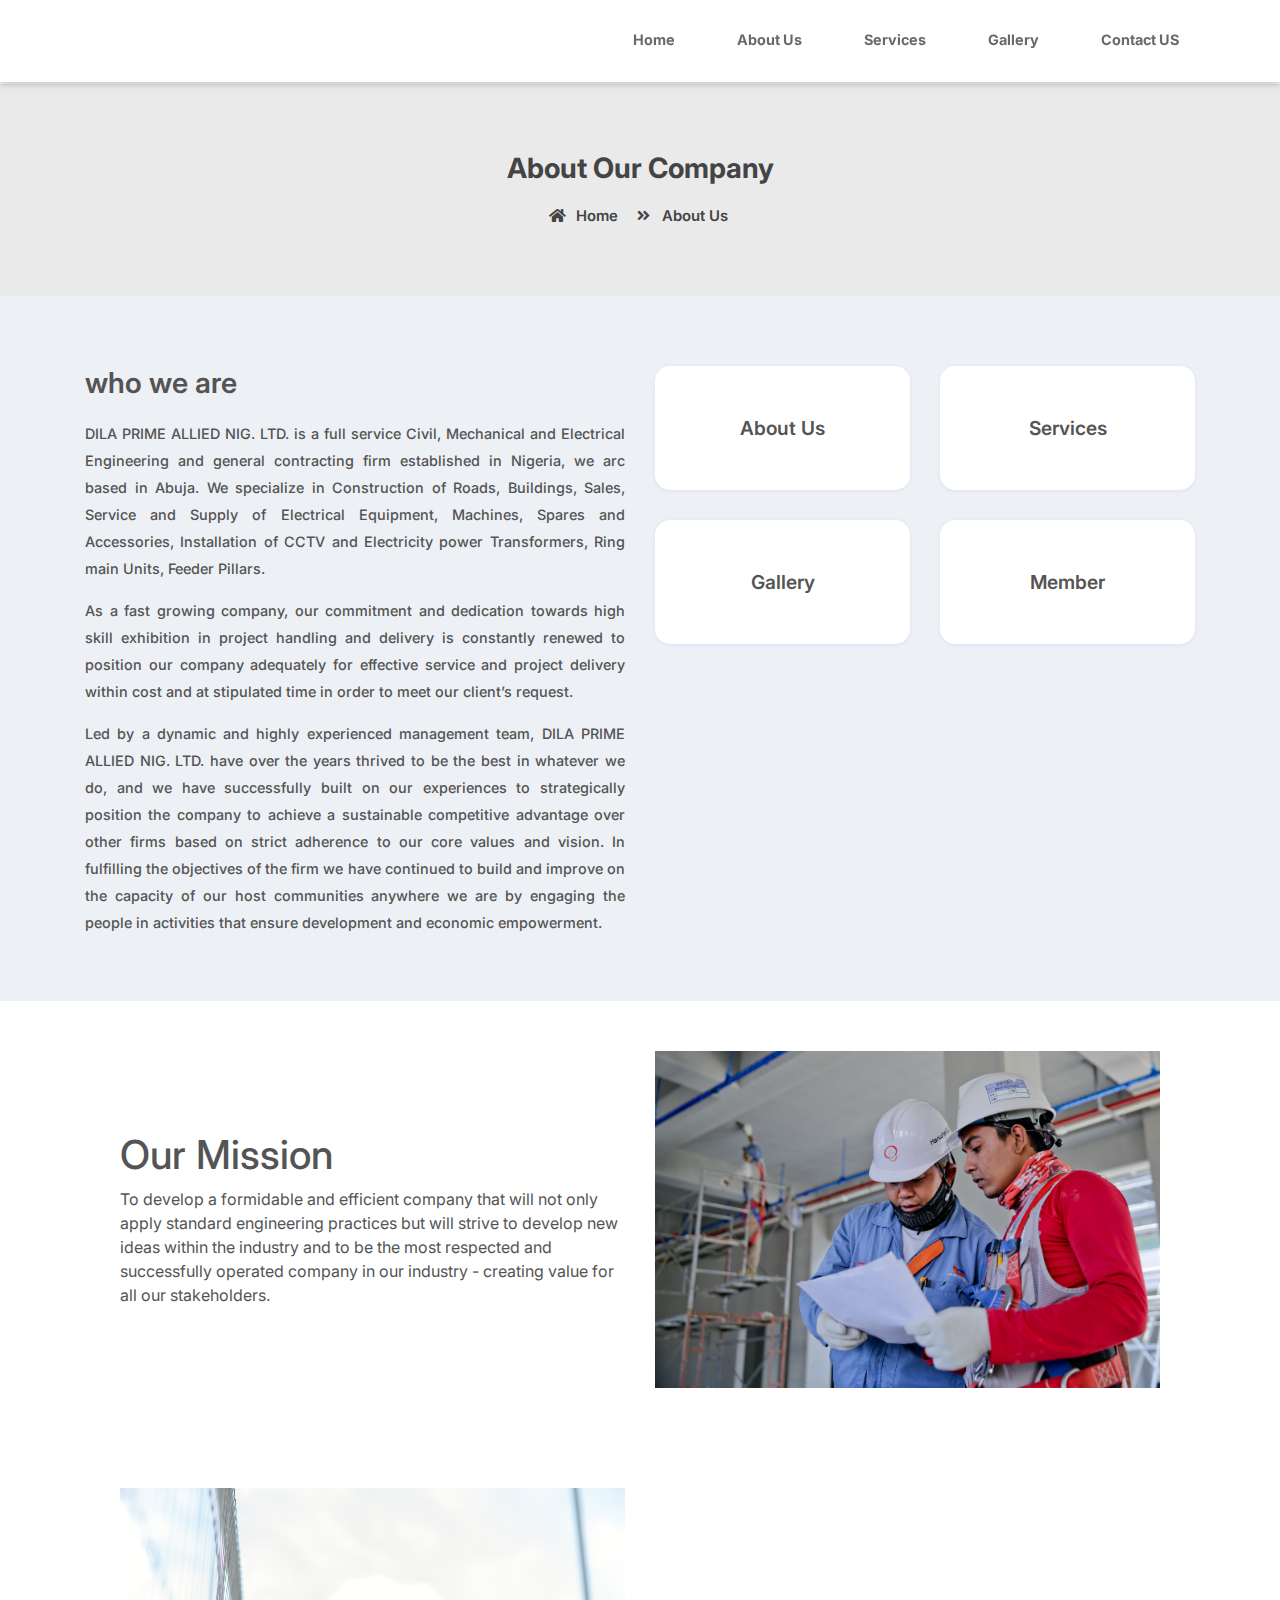
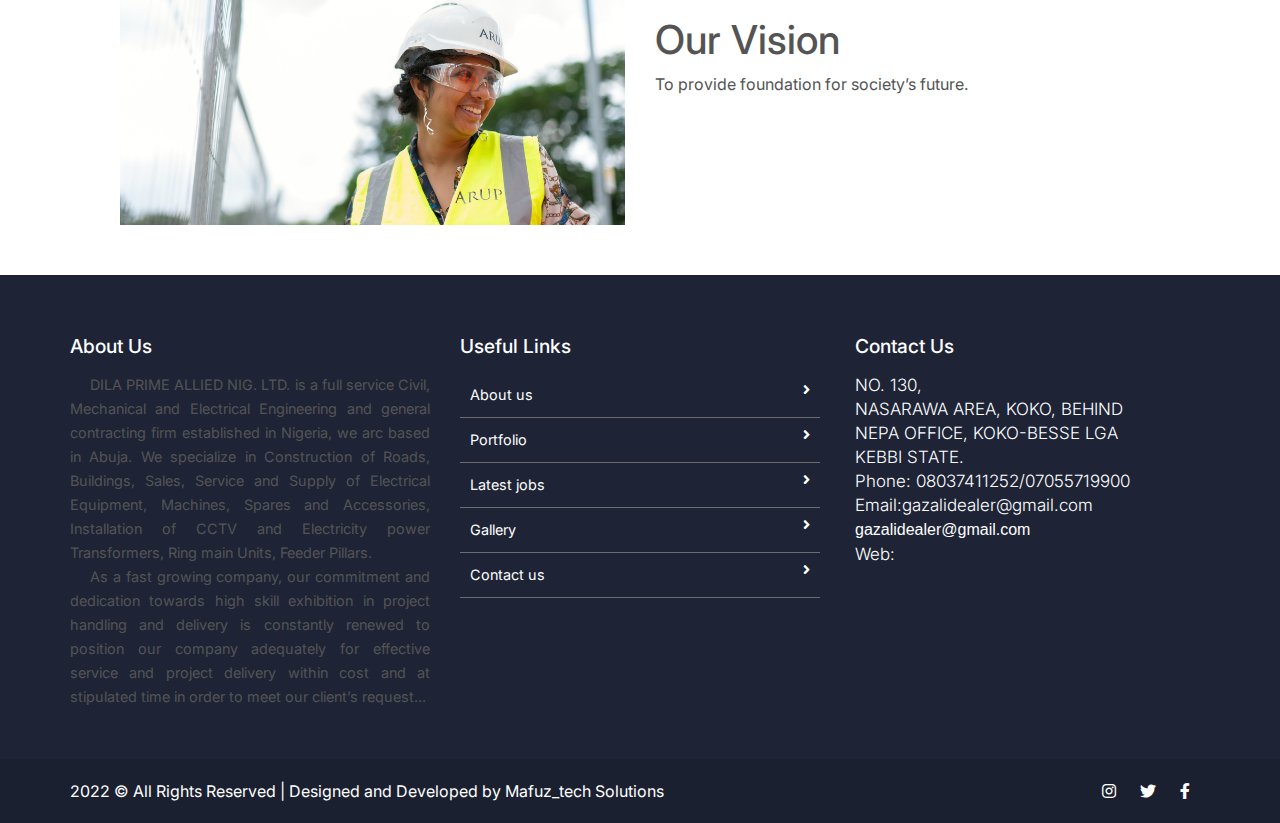
==== commit e8783604: "ADD:Update" ====
--- a/about_us.html
+++ b/about_us.html
@@ -174,8 +174,8 @@
                 <div class="col-md-4 col-sm-12">
                     <h2>About Us</h2>
                     <p>
-                        DILA PRIME ALLIED NIG. LTD. is a full service Civil, Mechanical and Electrical Engineering and general contracting firm established in Nigeria. We specialize in Construction of Roads, Buildings, Sales, Service and Supply of Electrical Equipment, Machines,
-                        Spares and Accessories, Installation of CCTV and Electricity power Transformers, Ring main Units, Feeder Pillars.
+                        DILA PRIME ALLIED NIG. LTD. is a full service Civil, Mechanical and Electrical Engineering and general contracting firm established in Nigeria, we arc based in Abuja. We specialize in Construction of Roads, Buildings, Sales, Service and Supply of Electrical
+                        Equipment, Machines, Spares and Accessories, Installation of CCTV and Electricity power Transformers, Ring main Units, Feeder Pillars.
                     </p>
                     <p>
                         As a fast growing company, our commitment and dedication towards high skill exhibition in project handling and delivery is constantly renewed to position our company adequately for effective service and project delivery within cost and at stipulated time
@@ -212,9 +212,10 @@
             <address class="md-margin-bottom-40">
               NO. 130, <br />
               NASARAWA AREA, KOKO, BEHIND<br />
-              NEPA OFFICE, KOKO-BESSE LGA, KEBBI,<br />
+              NEPA OFFICE, KOKO-BESSE LGA<br />
               KEBBI STATE. <br />
               Phone: 08037411252/07055719900<br />
+              Email:gazalidealer@gmail.com
               <a href="gazalidealer@gmail.com" class=""
                 >gazalidealer@gmail.com</a
               ><br />
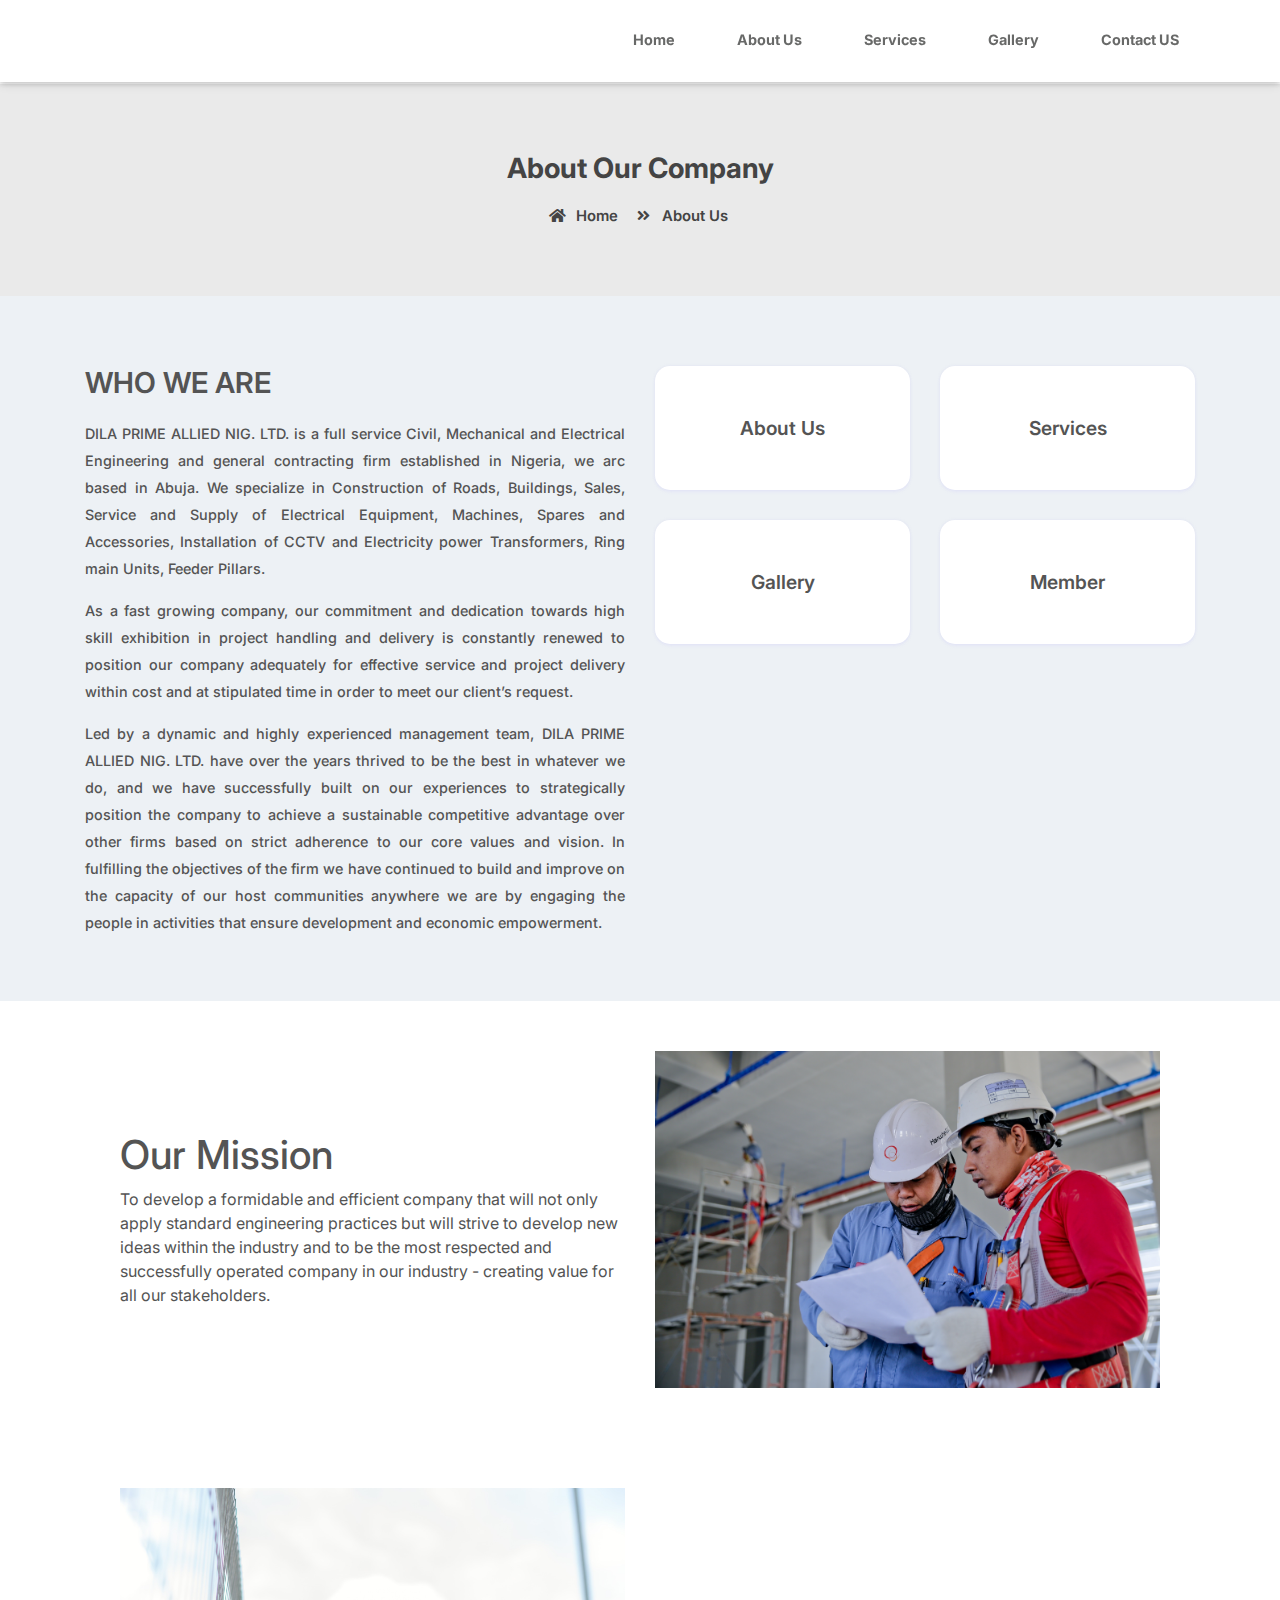
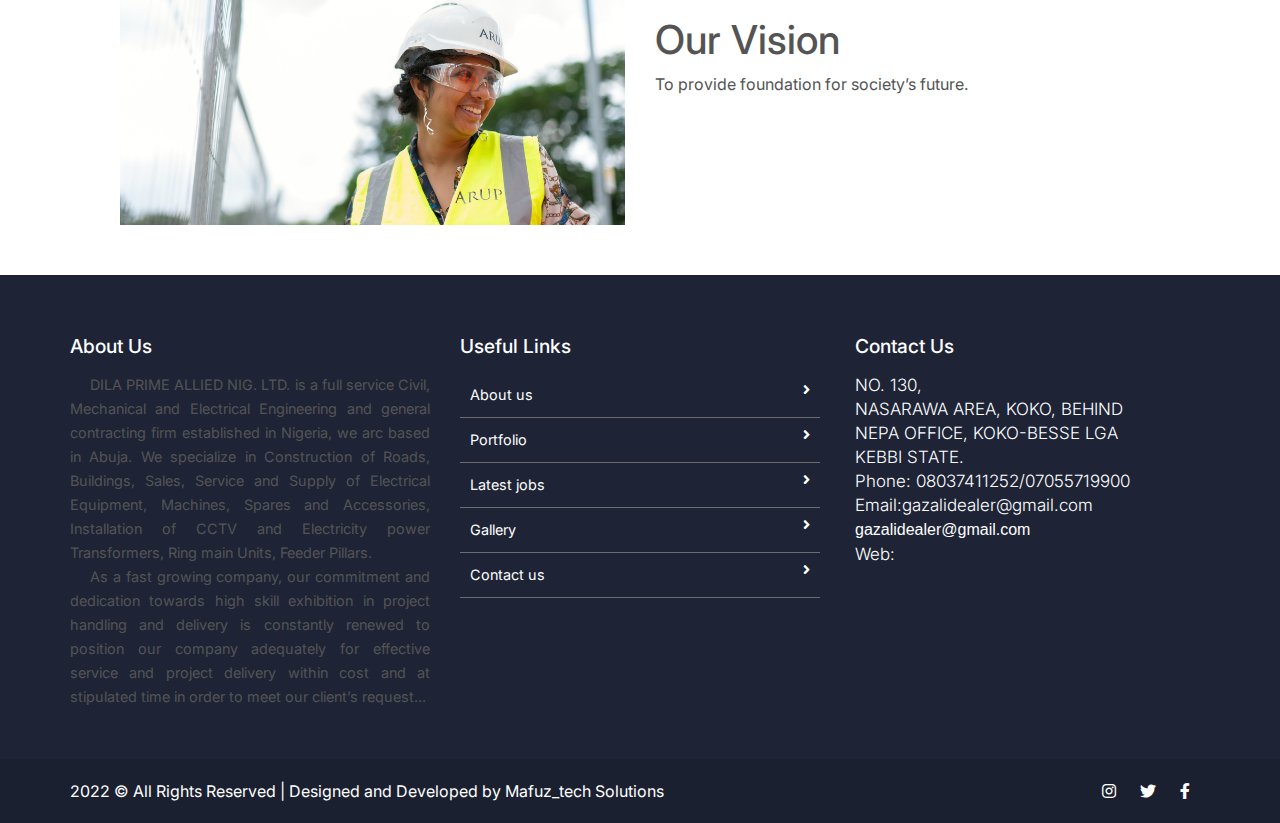
==== commit adce8347: "ADD:Update" ====
--- a/about_us.html
+++ b/about_us.html
@@ -82,7 +82,7 @@
         <div class="container">
             <div class="row natur-row no-margin w-100">
                 <div class="text-part col-md-6">
-                    <h2>who we are</h2>
+                    <h2>WHO WE ARE</h2>
                     <p>
                         DILA PRIME ALLIED NIG. LTD. is a full service Civil, Mechanical and Electrical Engineering and general contracting firm established in Nigeria, we arc based in Abuja. We specialize in Construction of Roads, Buildings, Sales, Service and Supply of Electrical
                         Equipment, Machines, Spares and Accessories, Installation of CCTV and Electricity power Transformers, Ring main Units, Feeder Pillars.
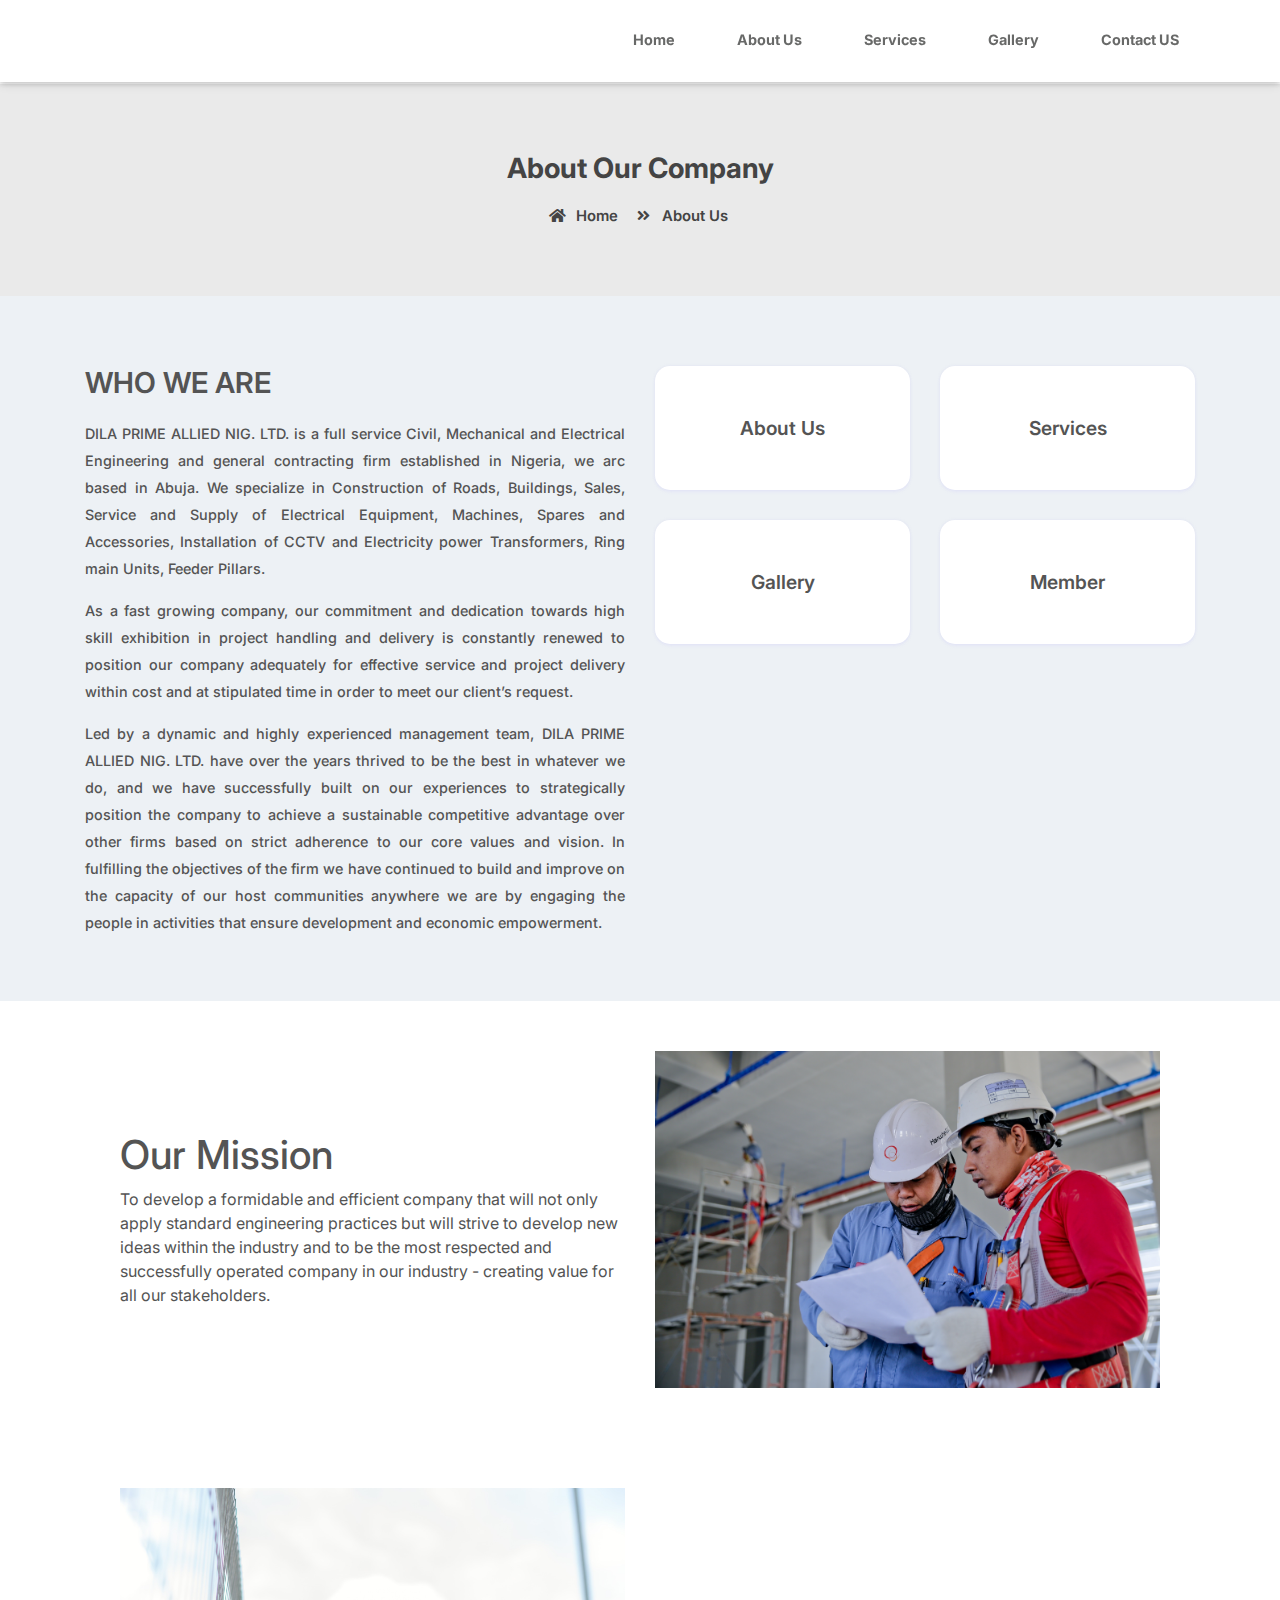
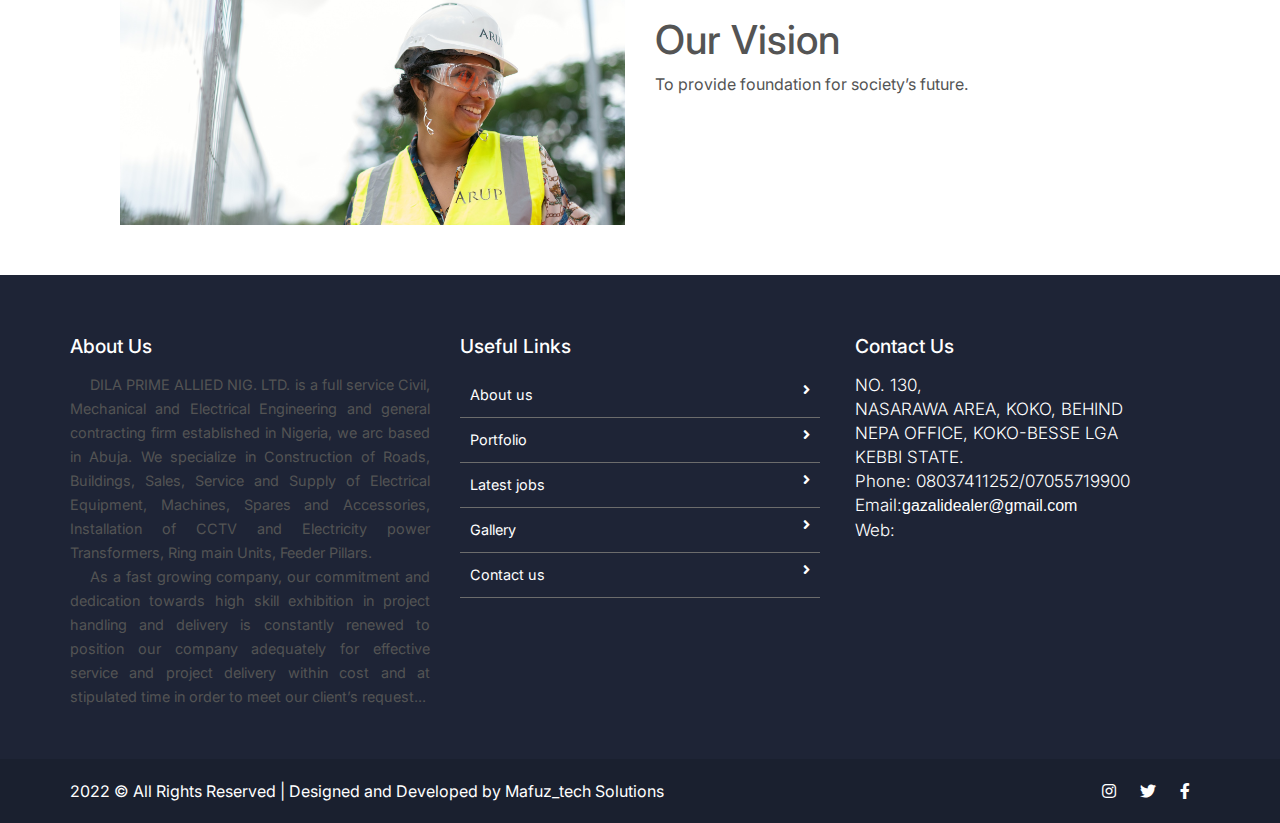
==== commit ab51d1bd: "ADD:Update" ====
--- a/about_us.html
+++ b/about_us.html
@@ -215,8 +215,7 @@
               NEPA OFFICE, KOKO-BESSE LGA<br />
               KEBBI STATE. <br />
               Phone: 08037411252/07055719900<br />
-              Email:gazalidealer@gmail.com
-              <a href="gazalidealer@gmail.com" class=""
+              Email:<a href="gazalidealer@gmail.com" class=""
                 >gazalidealer@gmail.com</a
               ><br />
               Web: <a href="smart-eye.html" class=""></a>
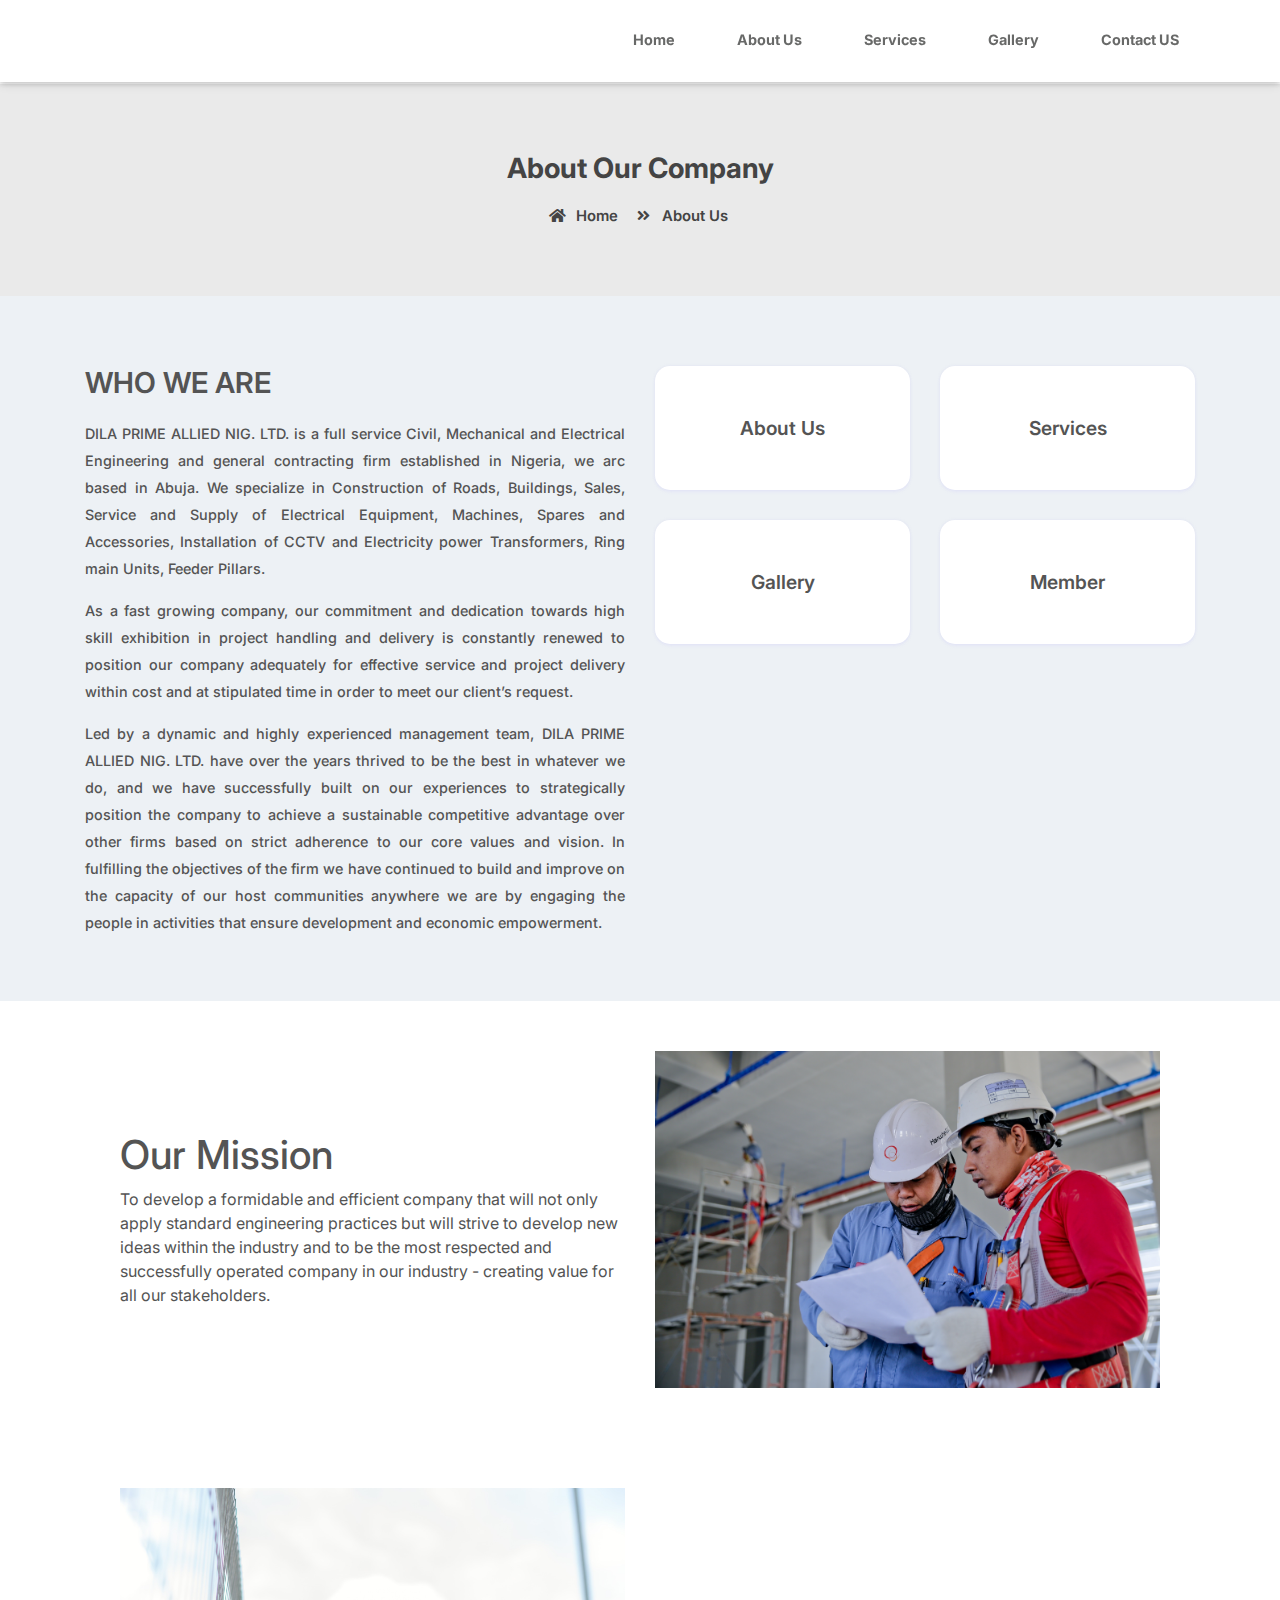
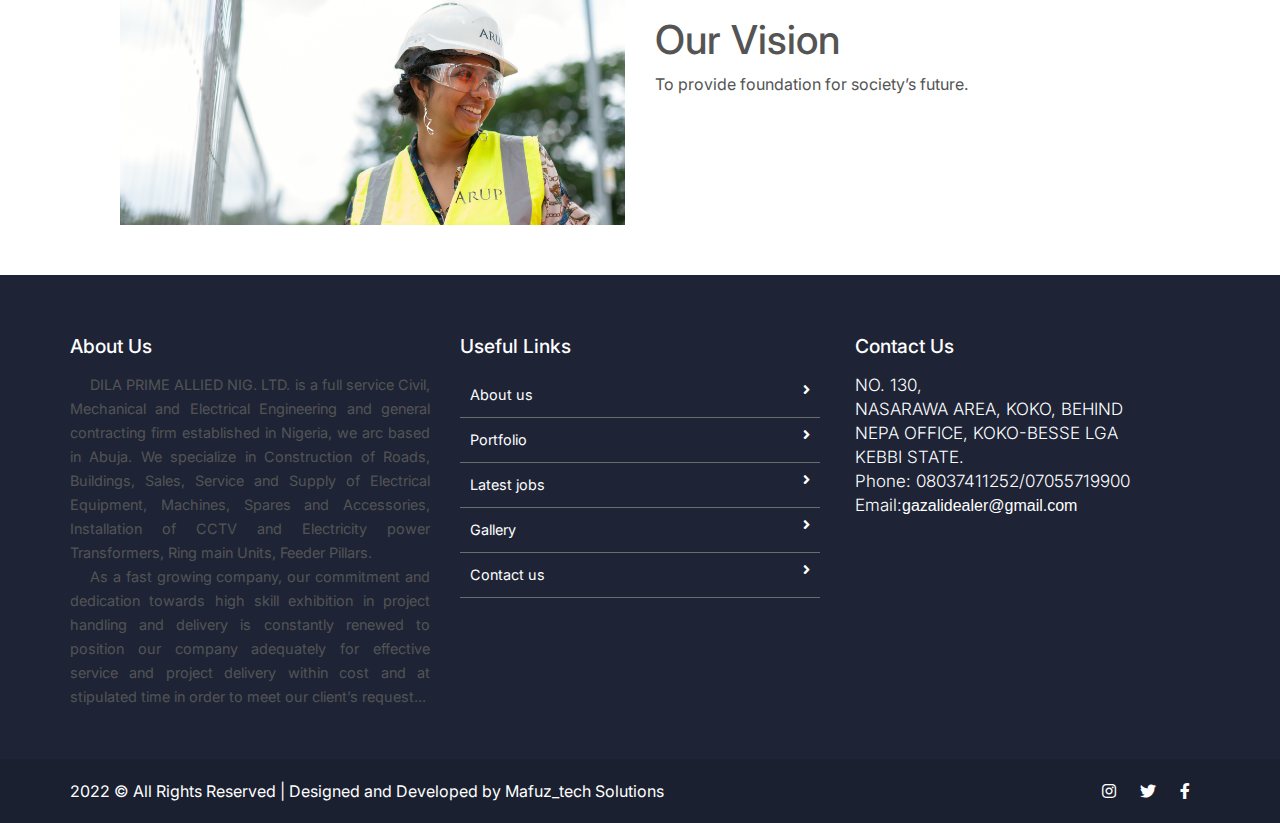
==== commit c288d79f: "ADD:Update" ====
--- a/about_us.html
+++ b/about_us.html
@@ -215,10 +215,8 @@
               NEPA OFFICE, KOKO-BESSE LGA<br />
               KEBBI STATE. <br />
               Phone: 08037411252/07055719900<br />
-              Email:<a href="gazalidealer@gmail.com" class=""
-                >gazalidealer@gmail.com</a
+              Email:<a href="gazalidealer@gmail.com" class="">gazalidealer@gmail.com</a
               ><br />
-              Web: <a href="smart-eye.html" class=""></a>
                             </address>
                 </div>
             </div>
@@ -249,15 +247,15 @@
 
         <span>
           <!-- <a href="#"><i class="fab fa-github"></i></a> -->
-            <a href="https://www.instagram.com/dilaprimealliedngltd/"><i class="fab fa-instagram"></i
+                    <a href="https://www.instagram.com/dilaprimealliedngltd/"><i class="fab fa-instagram"></i
           ></a>
-            <!-- <a><i class="fab fa-pinterest-p"></a> -->
-            <a href="#"><i class="fab fa-twitter"></i></a>
-            <a href="https://web.facebook.com/profile.php?id=100084961434493"><i class="fab fa-facebook-f"></i
+                    <!-- <a><i class="fab fa-pinterest-p"></a> -->
+                    <a href="#"><i class="fab fa-twitter"></i></a>
+                    <a href="https://web.facebook.com/profile.php?id=100084961434493"><i class="fab fa-facebook-f"></i
           ></a>
-            </span>
-        </div>
-    </div>
+                    </span>
+                </div>
+            </div>
 </body>
 
 <script src="assets/js/jquery-3.2.1.min.js"></script>
